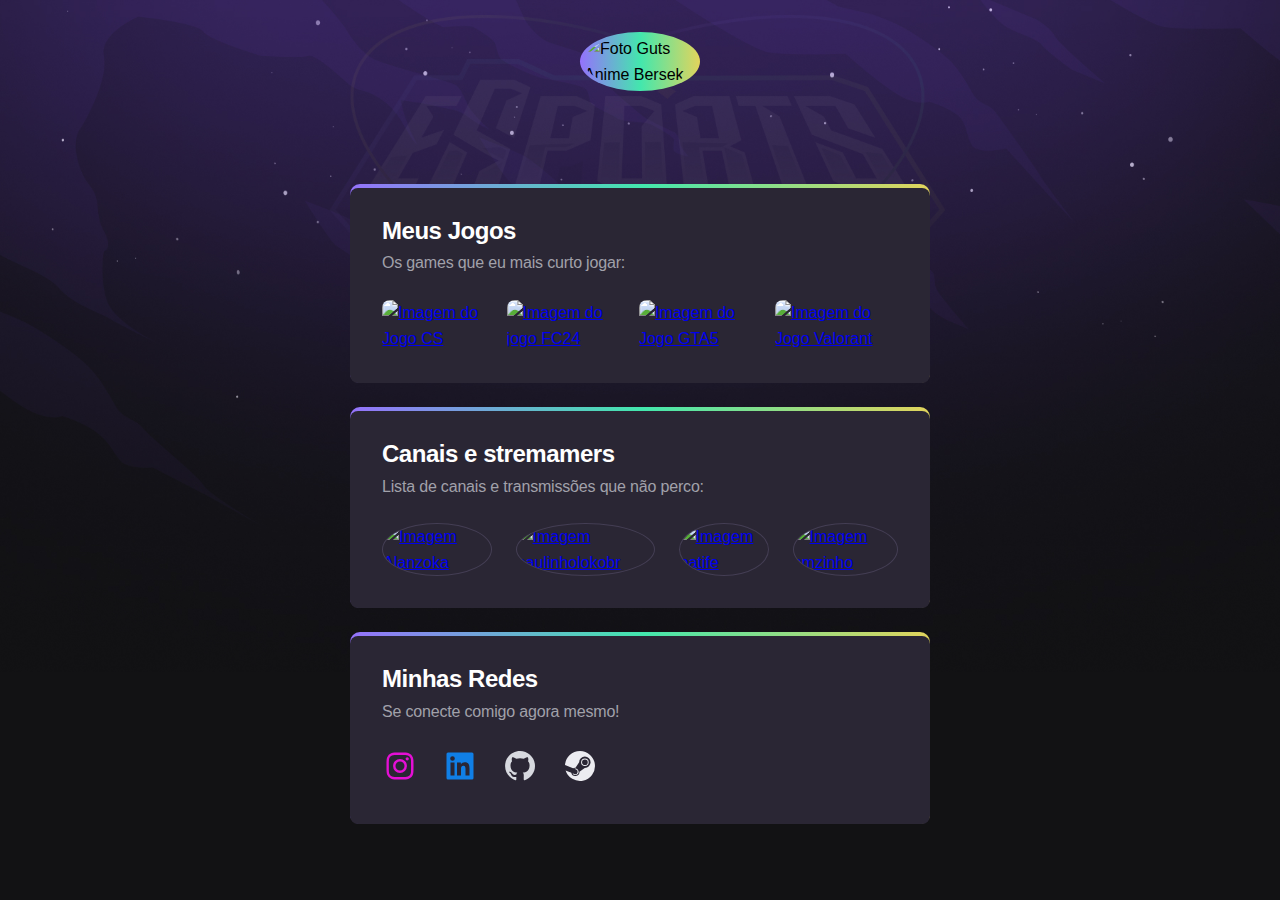
==== PjGames.html @ 47a39fd8 "initial commit" ====
<!DOCTYPE html>
<html lang="pt-br">
    <head>
    
        <link rel="preconnect" href="https://fonts.googleapis.com">
        <link rel="preconnect" href="https://fonts.gstatic.com" crossorigin>
        <link href="https://fonts.googleapis.com/css2?family=Inter+Tight:wght@400;900&display=swap" rel="stylesheet">

        <meta charset="UTF-8">
        <meta name="viewport" content="width=device-width, initial-scale=1.0">
        <title>ProjetoGames</title>
        
        <link rel="stylesheet" href="styles.css">

        

    </head>
    <body>
    
        <header>
            <div>
                <img 
                src="http://github.com/Pavanate.png" 
                alt="Foto Guts Anime Bersek">
            </div>
        </header> 

        <main>
            <section>
                <div>
                    <h2>Meus Jogos</h2>
                    <p>Os games que eu mais curto jogar:</p>

                    <ul class="games-list">
                        <li>
                            <a 
                            target="_blank"
                            href="https://www.twitch.tv/directory/category/counter-strike">
                                <img src="https://static-cdn.jtvnw.net/ttv-boxart/32399-188x250.jpg" alt="Imagem do Jogo CS">
                            </a>
                        </li>

                        <li>
                            <a 
                            target="_blank"
                            href="https://www.twitch.tv/directory/category/ea-sports-fc-24">
                                <img src="https://static-cdn.jtvnw.net/ttv-boxart/143106037_IGDB-188x250.jpg" alt="Imagem do jogo FC24">
                            </a>
                        </li>

                        <li>
                            <a 
                            target="_blank"
                            href="https://www.twitch.tv/directory/category/grand-theft-auto-v">
                                <img src="https://static-cdn.jtvnw.net/ttv-boxart/32982_IGDB-188x250.jpg" alt="Imagem do Jogo GTA5">
                            </a>
                        </li>
                        <li>
                            <a 
                            target="_blank"
                            href="https://www.twitch.tv/directory/category/valorant">
                                <img src="https://static-cdn.jtvnw.net/ttv-boxart/516575-188x250.jpg" alt="Imagem do Jogo Valorant">
                            </a>
                        </li>
                        
                    </ul>
                </div>
            </section>

            <section>
                <div>
                    <h2>Canais e stremamers</h2>
                    <p>Lista de canais e transmissões que não perco:</p>

                    <ul class="Channel-list">
                        <li>
                            <a 
                            target="_blank"
                            href="https://www.twitch.tv/alanzoka">
                                <img src="https://static-cdn.jtvnw.net/jtv_user_pictures/64d44235-1dee-4bca-95da-bee1ee96eea3-profile_image-150x150.png" alt="Imagem Alanzoka">
                            </a>
                        </li>

                        <li>
                            <a 
                            target="_blank"
                            href="https://www.twitch.tv/paulinholokobr">
                                <img src="https://static-cdn.jtvnw.net/jtv_user_pictures/d96bbd7a-26e5-4c5e-b6a5-149d708a973b-profile_image-150x150.png" alt="Imagem paulinholokobr">
                            </a>
                        </li>

                        <li>
                            <a 
                            target="_blank"
                            href="https://www.twitch.tv/patife">
                                <img src="https://static-cdn.jtvnw.net/jtv_user_pictures/a38fcb94-9bde-45fa-9c96-63f04b3716b1-profile_image-150x150.png" alt="Imagem patife">
                            </a>
                        </li>

                        <li>
                            <a 
                            target="_blank"
                            href="https://www.twitch.tv/smzinho">
                                <img src="https://static-cdn.jtvnw.net/jtv_user_pictures/33aba100-11ff-4207-aff3-ef848ddbb7e8-profile_image-150x150.png" alt="Imagem smzinho">
                            </a>
                        </li>
                    </ul>
                </div>
            </section>

            <section>
                <div>
                    <h2>Minhas Redes</h2>
                    <p>Se conecte comigo agora mesmo!</p>

                    <ul class="Social-list">
                        <li>
                            <a 
                            target="_blank"
                            href="https://www.instagram.com/gabrielpavanate/">
                            <svg xmlns="http://www.w3.org/2000/svg" width="36" height="36" viewBox="0 0 24 24" style="fill: rgba(255, 13, 236, 0.88);transform: ;msFilter:;">
                                <path d="M11.999 7.377a4.623 4.623 0 1 0 0 9.248 4.623 4.623 0 0 0 0-9.248zm0 7.627a3.004 3.004 0 1 1 0-6.008 3.004 3.004 0 0 1 0 6.008z"></path><circle cx="16.806" cy="7.207" r="1.078"></circle>
                                <path d="M20.533 6.111A4.605 4.605 0 0 0 17.9 3.479a6.606 6.606 0 0 0-2.186-.42c-.963-.042-1.268-.054-3.71-.054s-2.755 0-3.71.054a6.554 6.554 0 0 0-2.184.42 4.6 4.6 0 0 0-2.633 2.632 6.585 6.585 0 0 0-.419 2.186c-.043.962-.056 1.267-.056 3.71 0 2.442 0 2.753.056 3.71.015.748.156 1.486.419 2.187a4.61 4.61 0 0 0 2.634 2.632 6.584 6.584 0 0 0 2.185.45c.963.042 1.268.055 3.71.055s2.755 0 3.71-.055a6.615 6.615 0 0 0 2.186-.419 4.613 4.613 0 0 0 2.633-2.633c.263-.7.404-1.438.419-2.186.043-.962.056-1.267.056-3.71s0-2.753-.056-3.71a6.581 6.581 0 0 0-.421-2.217zm-1.218 9.532a5.043 5.043 0 0 1-.311 1.688 2.987 2.987 0 0 1-1.712 1.711 4.985 4.985 0 0 1-1.67.311c-.95.044-1.218.055-3.654.055-2.438 0-2.687 0-3.655-.055a4.96 4.96 0 0 1-1.669-.311 2.985 2.985 0 0 1-1.719-1.711 5.08 5.08 0 0 1-.311-1.669c-.043-.95-.053-1.218-.053-3.654 0-2.437 0-2.686.053-3.655a5.038 5.038 0 0 1 .311-1.687c.305-.789.93-1.41 1.719-1.712a5.01 5.01 0 0 1 1.669-.311c.951-.043 1.218-.055 3.655-.055s2.687 0 3.654.055a4.96 4.96 0 0 1 1.67.311 2.991 2.991 0 0 1 1.712 1.712 5.08 5.08 0 0 1 .311 1.669c.043.951.054 1.218.054 3.655 0 2.436 0 2.698-.043 3.654h-.011z"></path>
                            </svg>
                            </a>
                        </li>

                        <li>
                            <a 
                            target="_blank"
                            href="https://www.linkedin.com/in/gabriel-da-silva-pavanate-46936b21a/">
                            <svg xmlns="http://www.w3.org/2000/svg" width="36" height="36" viewBox="0 0 24 24" style="fill: rgba(13, 140, 255, 0.88);transform: ;msFilter:;">
                                <path d="M20 3H4a1 1 0 0 0-1 1v16a1 1 0 0 0 1 1h16a1 1 0 0 0 1-1V4a1 1 0 0 0-1-1zM8.339 18.337H5.667v-8.59h2.672v8.59zM7.003 8.574a1.548 1.548 0 1 1 0-3.096 1.548 1.548 0 0 1 0 3.096zm11.335 9.763h-2.669V14.16c0-.996-.018-2.277-1.388-2.277-1.39 0-1.601 1.086-1.601 2.207v4.248h-2.667v-8.59h2.56v1.174h.037c.355-.675 1.227-1.387 2.524-1.387 2.704 0 3.203 1.778 3.203 4.092v4.71z"></path>
                            </svg>
                            </a>
                        </li>

                        <li>
                            <a 
                            target="_blank"
                            href="https://github.com/Pavanate">
                            <svg xmlns="http://www.w3.org/2000/svg" width="36" height="36" viewBox="0 0 24 24" style="fill: rgba(239, 242, 247, 0.88);transform: ;msFilter:;">
                                <path fill-rule="evenodd" clip-rule="evenodd" d="M12.026 2c-5.509 0-9.974 4.465-9.974 9.974 0 4.406 2.857 8.145 6.821 9.465.499.09.679-.217.679-.481 0-.237-.008-.865-.011-1.696-2.775.602-3.361-1.338-3.361-1.338-.452-1.152-1.107-1.459-1.107-1.459-.905-.619.069-.605.069-.605 1.002.07 1.527 1.028 1.527 1.028.89 1.524 2.336 1.084 2.902.829.091-.645.351-1.085.635-1.334-2.214-.251-4.542-1.107-4.542-4.93 0-1.087.389-1.979 1.024-2.675-.101-.253-.446-1.268.099-2.64 0 0 .837-.269 2.742 1.021a9.582 9.582 0 0 1 2.496-.336 9.554 9.554 0 0 1 2.496.336c1.906-1.291 2.742-1.021 2.742-1.021.545 1.372.203 2.387.099 2.64.64.696 1.024 1.587 1.024 2.675 0 3.833-2.33 4.675-4.552 4.922.355.308.675.916.675 1.846 0 1.334-.012 2.41-.012 2.737 0 .267.178.577.687.479C19.146 20.115 22 16.379 22 11.974 22 6.465 17.535 2 12.026 2z"></path>
                            </svg>
                            </a>
                        </li>
                        <li>
                            <a 
                            target="_blank"
                            href="https://steamcommunity.com/profiles/76561199032385422/">
                            <svg xmlns="http://www.w3.org/2000/svg" width="36" height="36" viewBox="0 0 24 24" style="fill: rgba(236, 236, 241, 1);transform: ;msFilter:;"><path d="M8.21 17.32 7 16.8a2.13 2.13 0 1 0 1.17-2.93l1.28.53a1.58 1.58 0 0 1-1.22 2.92z"></path><path d="M12 2a10 10 0 0 0-10 9.34l5.38 2.21a2.31 2.31 0 0 1 .47-.24A2.62 2.62 0 0 1 9 13.1l2.44-3.56a3.8 3.8 0 1 1 3.8 3.8h-.08l-3.51 2.5a2.77 2.77 0 0 1-5.47.68l-3.77-1.6A10 10 0 1 0 12 2z"></path><path d="M17.79 9.5a2.53 2.53 0 1 0-2.53 2.5 2.54 2.54 0 0 0 2.53-2.5zm-4.42 0a1.9 1.9 0 1 1 1.9 1.91 1.9 1.9 0 0 1-1.9-1.92z"></path></svg>
                            </a>
                        </li>
                    </ul>
                </div>
            </section>

        </main>
    
    </body>
</html>
---- styles.css ----
* {
    margin: 0;
    padding: 0;
    box-sizing: border-box;
}

ul {                                                                                                                       
    list-style: none;
}

body{
    background-image: url(./assets/bg.jpg);
    background-position:top center;
    background-size: 100% auto;
    background-repeat: no-repeat;
    background-color:#121214 ;
}

body * {
    font-family: "Inter",sans-serif;
    line-height: 160%;
}

header {
    padding-top: 32px;
    height: calc(120px + 32px);
}

header div {
width: 120px;
margin:auto;
background-image: linear-gradient(90deg,#9572fc 0%,#43e7ad 50.52%,#e2d45c 100%);

border-radius: 50%;

display:flex;
padding: 4px;

transition: transform .3s;

}


header div:hover {
    transform: scale(1.1);

}


header img{
    width: 100%;
    border-radius: 50%;

}

main {
    max-width: 580px;
    width: 90%;
    margin:32px auto;

    display: grid;
    gap: 24px;

    
}

section {
    color: white;
    background-image: linear-gradient(90deg,#9572fc 0%,#43e7ad 50.52%,#e2d45c 100%);
    padding-top: 4px;
    border-radius:10px;;

}

section div{
  background-color: #2A2634;
  padding: 32px;
  padding-top: 24px;
  border-radius:8px;
}

section h2 {
    letter-spacing: -0.47px;
}

section p {
    letter-spacing: -0.18px;
    color: #a1a1aa;
}

section ul {
  display:flex;
  flex-wrap: warap;
  gap: 16px;

  margin-top: 24px;
  gap: 24px;
}

selection ul li {
transition: .3s;

}

section ul li:hover {
    transform:scale(1.1)
}

.games-list img {
    width: 90px;
    border-radius: 8px;
   
}

.Channel-list img {
   width: 70px;
   border-radius: 50%;
   border:1px solid #443e54
   
}

/*Animation*/

header div {
    animation: fromtop .7s 0s backwards;
}
main section {
    animation: frombottom .6s backwards;
}

main section:nth-child(1) {
    animation-delay:0;
}
main section:nth-child(2) {
    animation-delay:.2s;
}

main section:nth-child(3) {
    animation-delay:.4s;
}

@keyframes fromtop {
    from {
        opacity: 0;
        transform: translateY(-30px);
    }

    to{
        opacity: 1;
    transform: translateY(0)
    }

}

@keyframes frombottom {
    from {
        opacity: 0;
        transform: translateX(-30px);
    }

    to{
        opacity: 1;
    transform: translateX(0)
    }


}
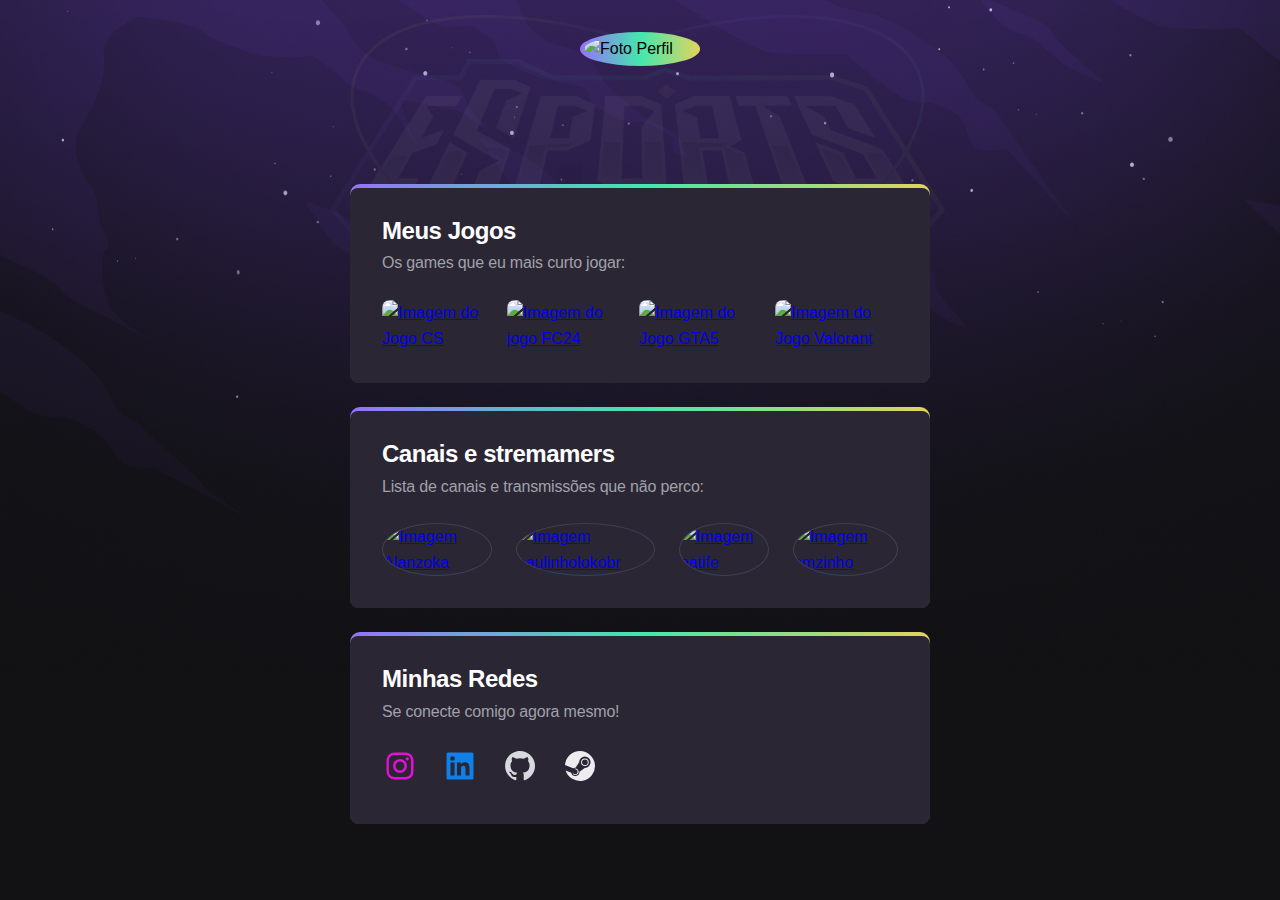
==== commit 6606ded7: "Update PjGames.html" ====
--- a/PjGames.html
+++ b/PjGames.html
@@ -1,7 +1,6 @@
     <!DOCTYPE html>
 <html lang="pt-br">
     <head>
-    
         <link rel="preconnect" href="https://fonts.googleapis.com">
         <link rel="preconnect" href="https://fonts.gstatic.com" crossorigin>
         <link href="https://fonts.googleapis.com/css2?family=Inter+Tight:wght@400;900&display=swap" rel="stylesheet">
@@ -11,9 +10,6 @@
         <title>ProjetoGames</title>
         
         <link rel="stylesheet" href="styles.css">
-
-        
-
     </head>
     <body>
     
@@ -21,7 +17,7 @@
             <div>
                 <img 
                 src="http://github.com/Pavanate.png" 
-                alt="Foto Guts Anime Bersek">
+                alt="Foto Perfil">
             </div>
         </header> 
 
@@ -39,7 +35,7 @@
                                 <img src="https://static-cdn.jtvnw.net/ttv-boxart/32399-188x250.jpg" alt="Imagem do Jogo CS">
                             </a>
                         </li>
-
+                        
                         <li>
                             <a 
                             target="_blank"
@@ -55,6 +51,7 @@
                                 <img src="https://static-cdn.jtvnw.net/ttv-boxart/32982_IGDB-188x250.jpg" alt="Imagem do Jogo GTA5">
                             </a>
                         </li>
+                        
                         <li>
                             <a 
                             target="_blank"
@@ -62,7 +59,6 @@
                                 <img src="https://static-cdn.jtvnw.net/ttv-boxart/516575-188x250.jpg" alt="Imagem do Jogo Valorant">
                             </a>
                         </li>
-                        
                     </ul>
                 </div>
             </section>
@@ -154,8 +150,6 @@
                     </ul>
                 </div>
             </section>
-
         </main>
-    
     </body>
-</html>+</html>
